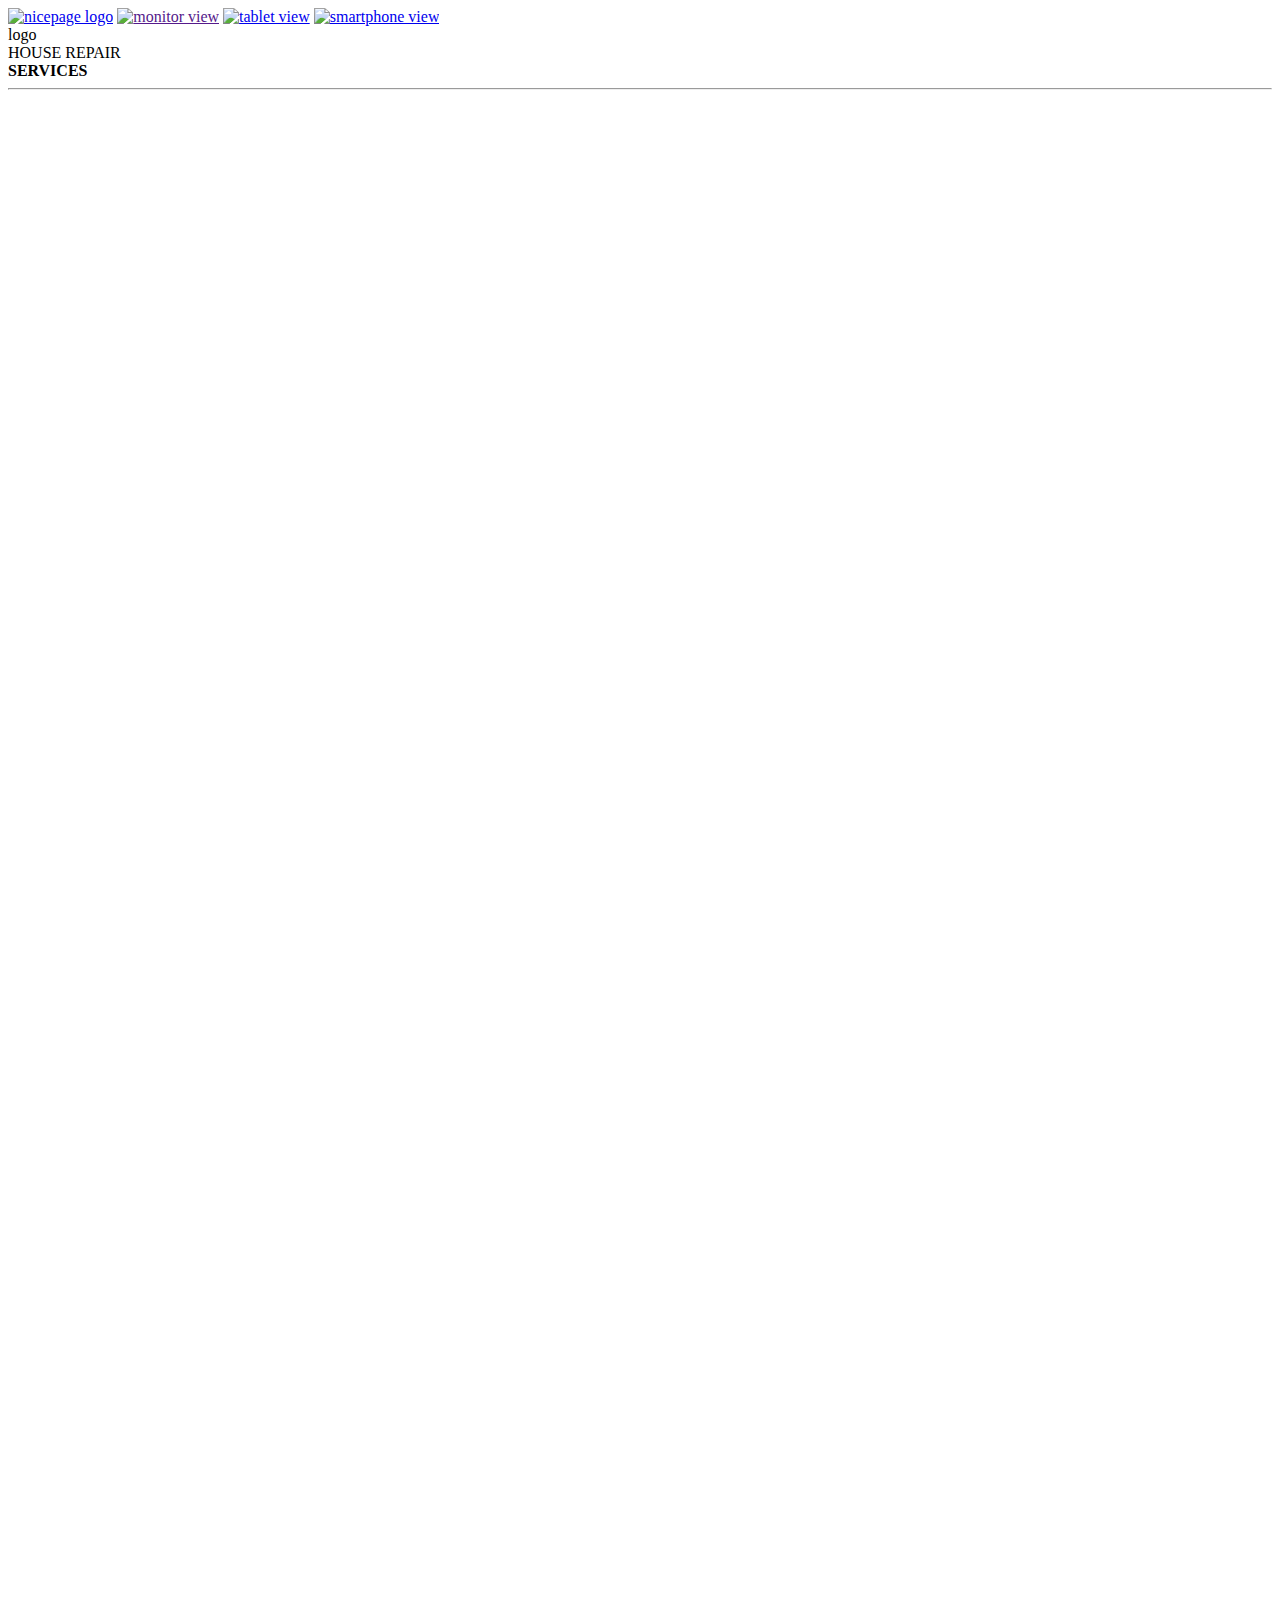
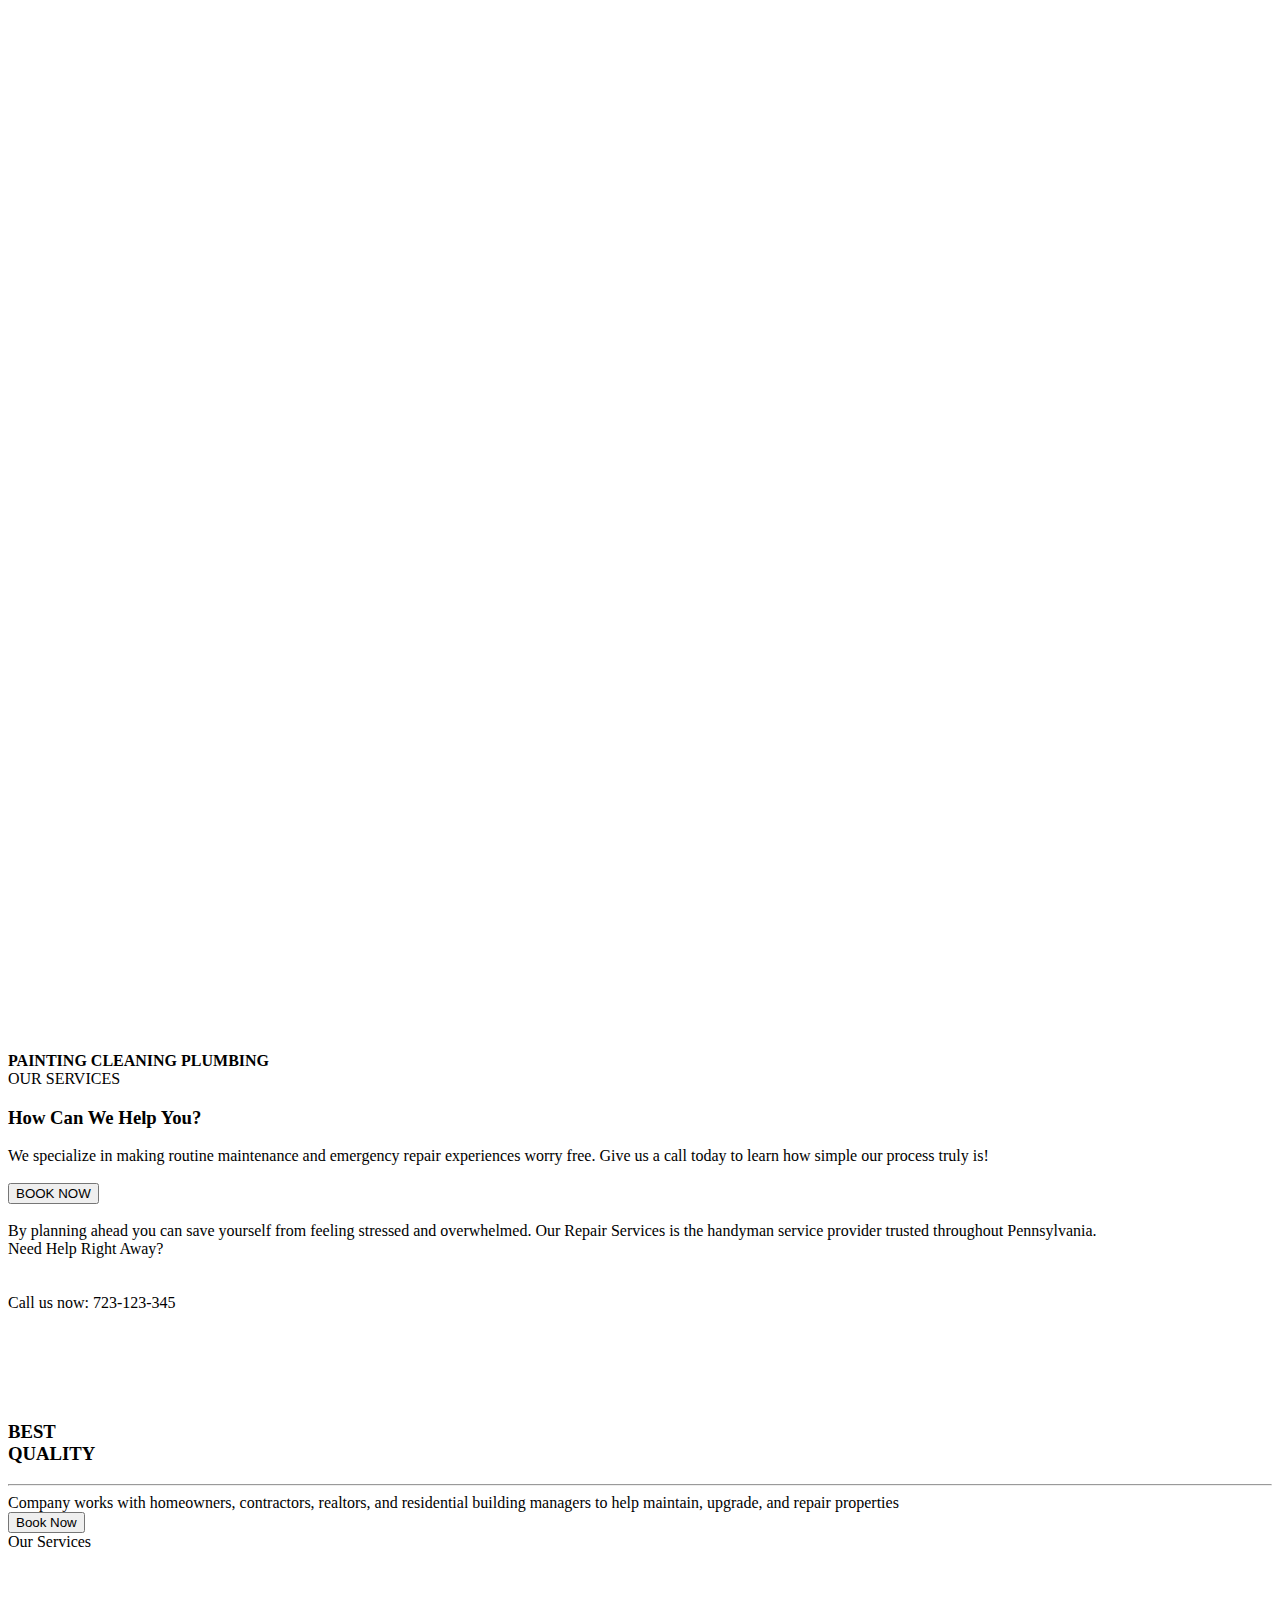
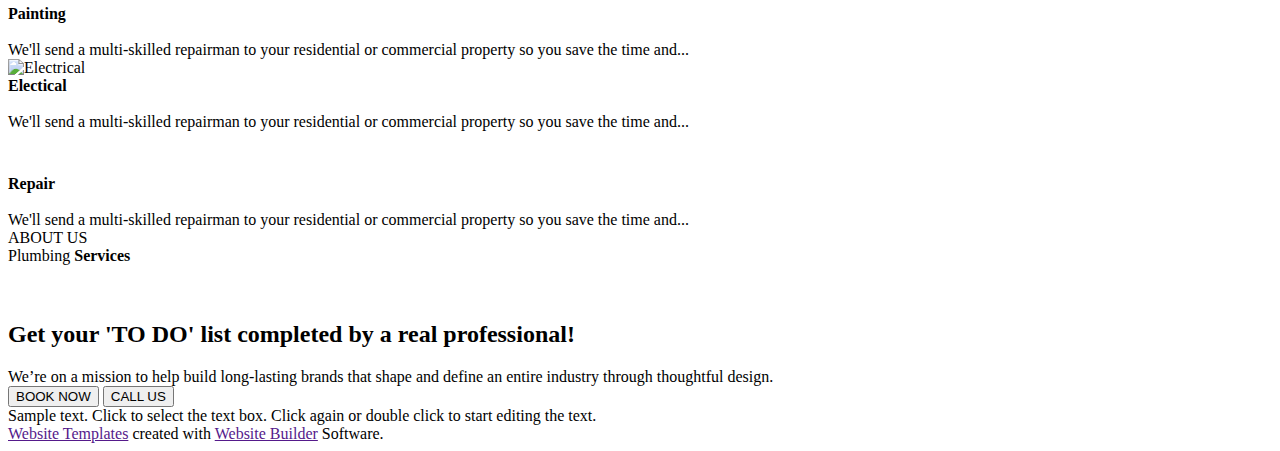
==== index.html @ 15982d1d "Add files via upload" ====
<!DOCTYPE html>
<html lang="en">
<head>
    <link rel="stylesheet" href="css.css">
    <link rel="shortcut icon" href="logo/nice.png" type="image/x-icon">
    <meta charset="UTF-8">
    <meta name="viewport" content="width=device-width, initial-scale=1.0">
    <title>House Repair and Construction</title>
</head>
<body>
    <div id="top">
        <a href="http://www.nicepage.com"><img id="logo" src="Logo/nicepage.png" alt="nicepage logo"></a>
        <span id="cont">
        
                <a class="img" href=""><img src="svg/monitor.svg" alt="monitor view"></a>
                <a class="img" href="index/index.html"><img src="svg/tablet.svg" alt="tablet view"></a>
                <a class="img" href="phone/index.html"><img src="svg/smartphone.svg" alt="smartphone view"></a>
        </span>

    </div>
    <div class="clear"></div>
    <div id="bodies">
        <div  id="thelogo">
            <span> logo</span>
            <a  id="nnn"  href=""><img src="svg/menu.svg" alt=""></a>
        </div>
        <div id="semi-top">
            <div id="help">
                <div id="brand">
                   <span id="letters">HOUSE REPAIR</span> <br> <b id="service">SERVICES</b>

                </div>
                <hr id="hr">
                <img class="none" src="tap.svg" alt="">
                <img class="none" src="bucket.svg" alt="">
                <img class="none" src="water.svg" alt="">

                <div id="words">
                    <b class="words">PAINTING</b>
                    <b class="words">CLEANING</b>
                    <b class="words">PLUMBING</b>
                </div>
            </div>
            
            
        </div>
        <div id="mid-way">
            <span id="serv">OUR SERVICES</span>
            <h3 id="h3">How Can We Help You?</h3>
    
            <div id="span">We specialize in making routine maintenance and emergency repair experiences worry free. Give us a call today to learn how simple our process truly is!</div>
            <br>
            <button>BOOK NOW</button>
    
        </div>
        <div id="middle">
            <div id="left">
                <img src="act/tapfix.jpg" class="opt" alt="">
                <div id="rubb">By planning ahead you can save yourself from feeling stressed and overwhelmed. Our Repair Services is the handyman service provider trusted throughout Pennsylvania.</div>
            </div>
            <div id="right">
                <span id="right1">Need Help Right Away?</span> <br> <br><br>
                <span id="right2">Call us now: 723-123-345 </span> <br><br><br><br>
                <img class="opt" src="act/pipes.jpg" alt="">
            </div>
        </div>
    </div>
    <div id="bottom-top">
        <img src="act/toolman.png" alt="">
        <div id="right-right">
            <h3 id="quality">BEST<br> QUALITY</h3>
        <hr id="hr2">
        <div id="company">Company works with homeowners, contractors, realtors, and residential building managers to help maintain, upgrade, and repair properties</div>
        <button>Book Now</button>
        </div>
    </div>
    <div id="almost">
        <div id="our">Our Services</div>
        <div id="rer">
            <div class="board">
                <img class="elec" src="painting.svg" alt="Paint-brush">
                <div>
                    <b>Painting</b>
                    <br><br>
                    <span>
                        We'll send a multi-skilled repairman to your residential or commercial property so you save the time and...</span>
                </div>

            </div>
            <div  class="board">
                <img class="elec" src="Electric.svg" alt="Electrical">
                <div>
                    <b>Electical</b> <br> <br>
                    <span>We'll send a multi-skilled repairman to your residential or commercial property so you save the time and...</span>
                </div>
            </div>
            <div  class="board">
                <img class="elec" src="repair.svg" alt="Repair">
                <div>
                    <b>Repair</b> <br><br>
                    <span>We'll send a multi-skilled repairman to your residential or commercial property so you save the time and...</span>
                </div>
            </div>

        </div>
    </div>
    <div id="very-close">
        <div id="inside">
            <div id="lefte">
                <div id="first">ABOUT US</div>
                <div id="second">Plumbing <b>Services</b></div>
            </div>
    
            <div>
                <img class="imager" src="act/look.jpg" alt="">
                <img class="imager" src="act/cap.jpg" alt=""> <br>
                <img class="imager" src="act/tapfix.jpg" alt="">
                <img class="imager" src="act/fixing.jpg" alt="">
    
            </div>
        </div>
    </div>
    <div id="theend">
        <h2>
            Get your 'TO DO' list completed by a real professional!
        </h2>
        <div id="ttt">
            We’re on a mission to help build long-lasting brands that shape and define an entire industry through thoughtful design.
        </div>
        <div>
            <button>BOOK NOW</button>
            <button id="newbut">CALL US</button>
        </div>
    </div>
    <div id="last">
        <div id="end">
            <div id="lop">Sample text. Click to select the text box. Click again or double click to start editing the text.</div>
            <div><a href="">Website Templates</a> created with <a href="">Website Builder</a> Software.</div>
        </div>
    </div>
</body>
</html>
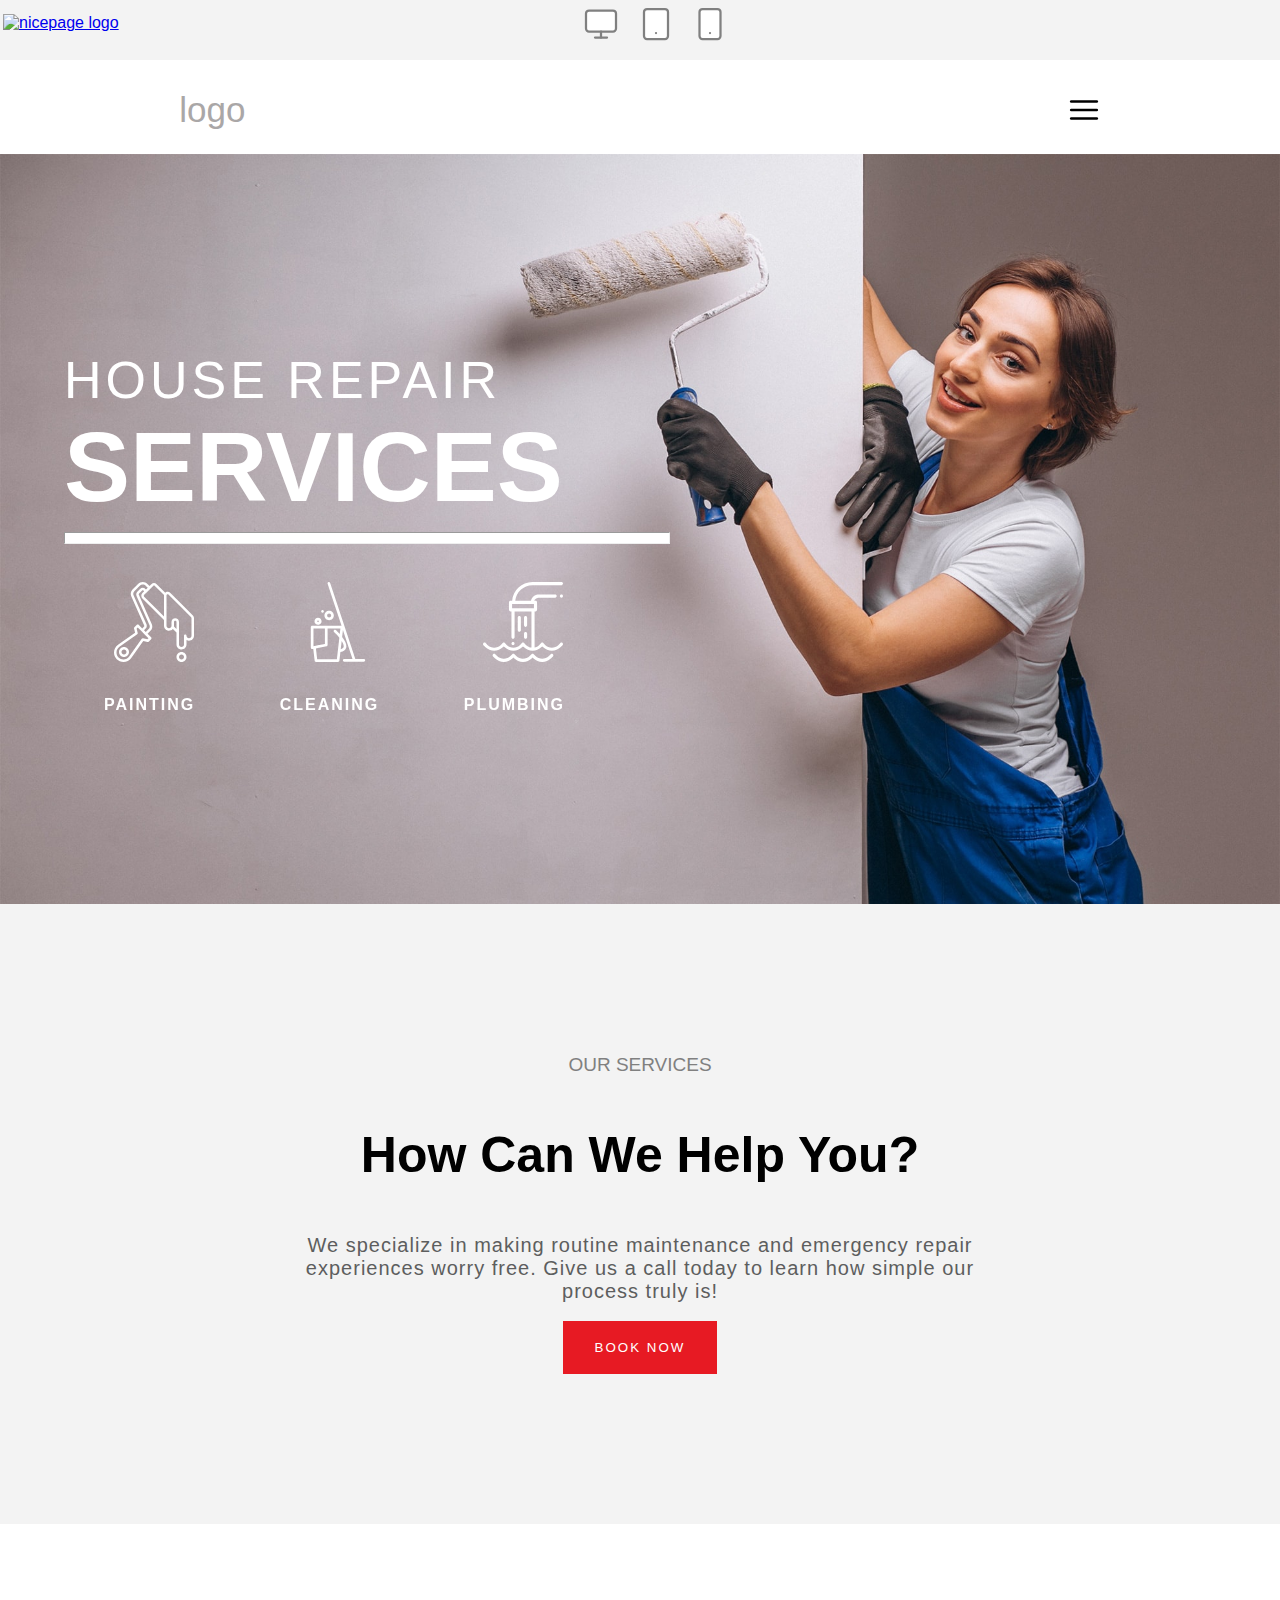
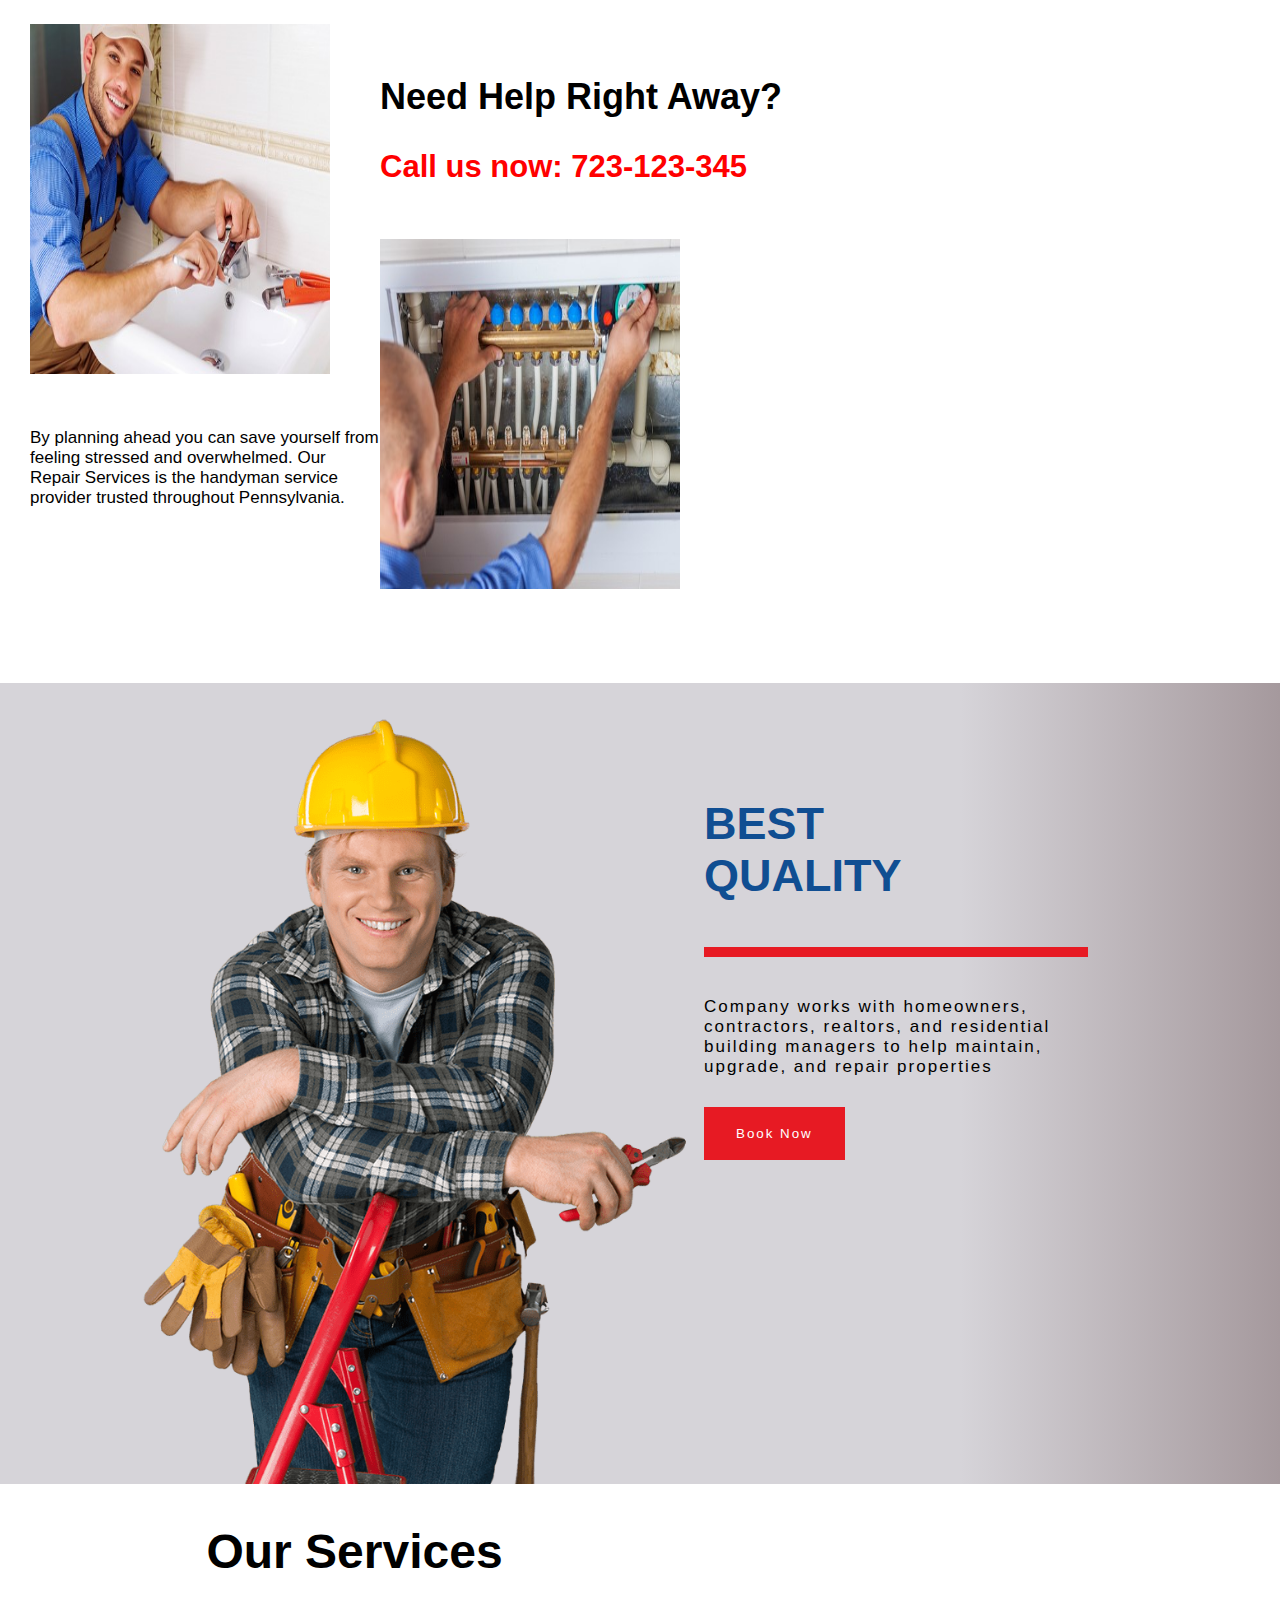
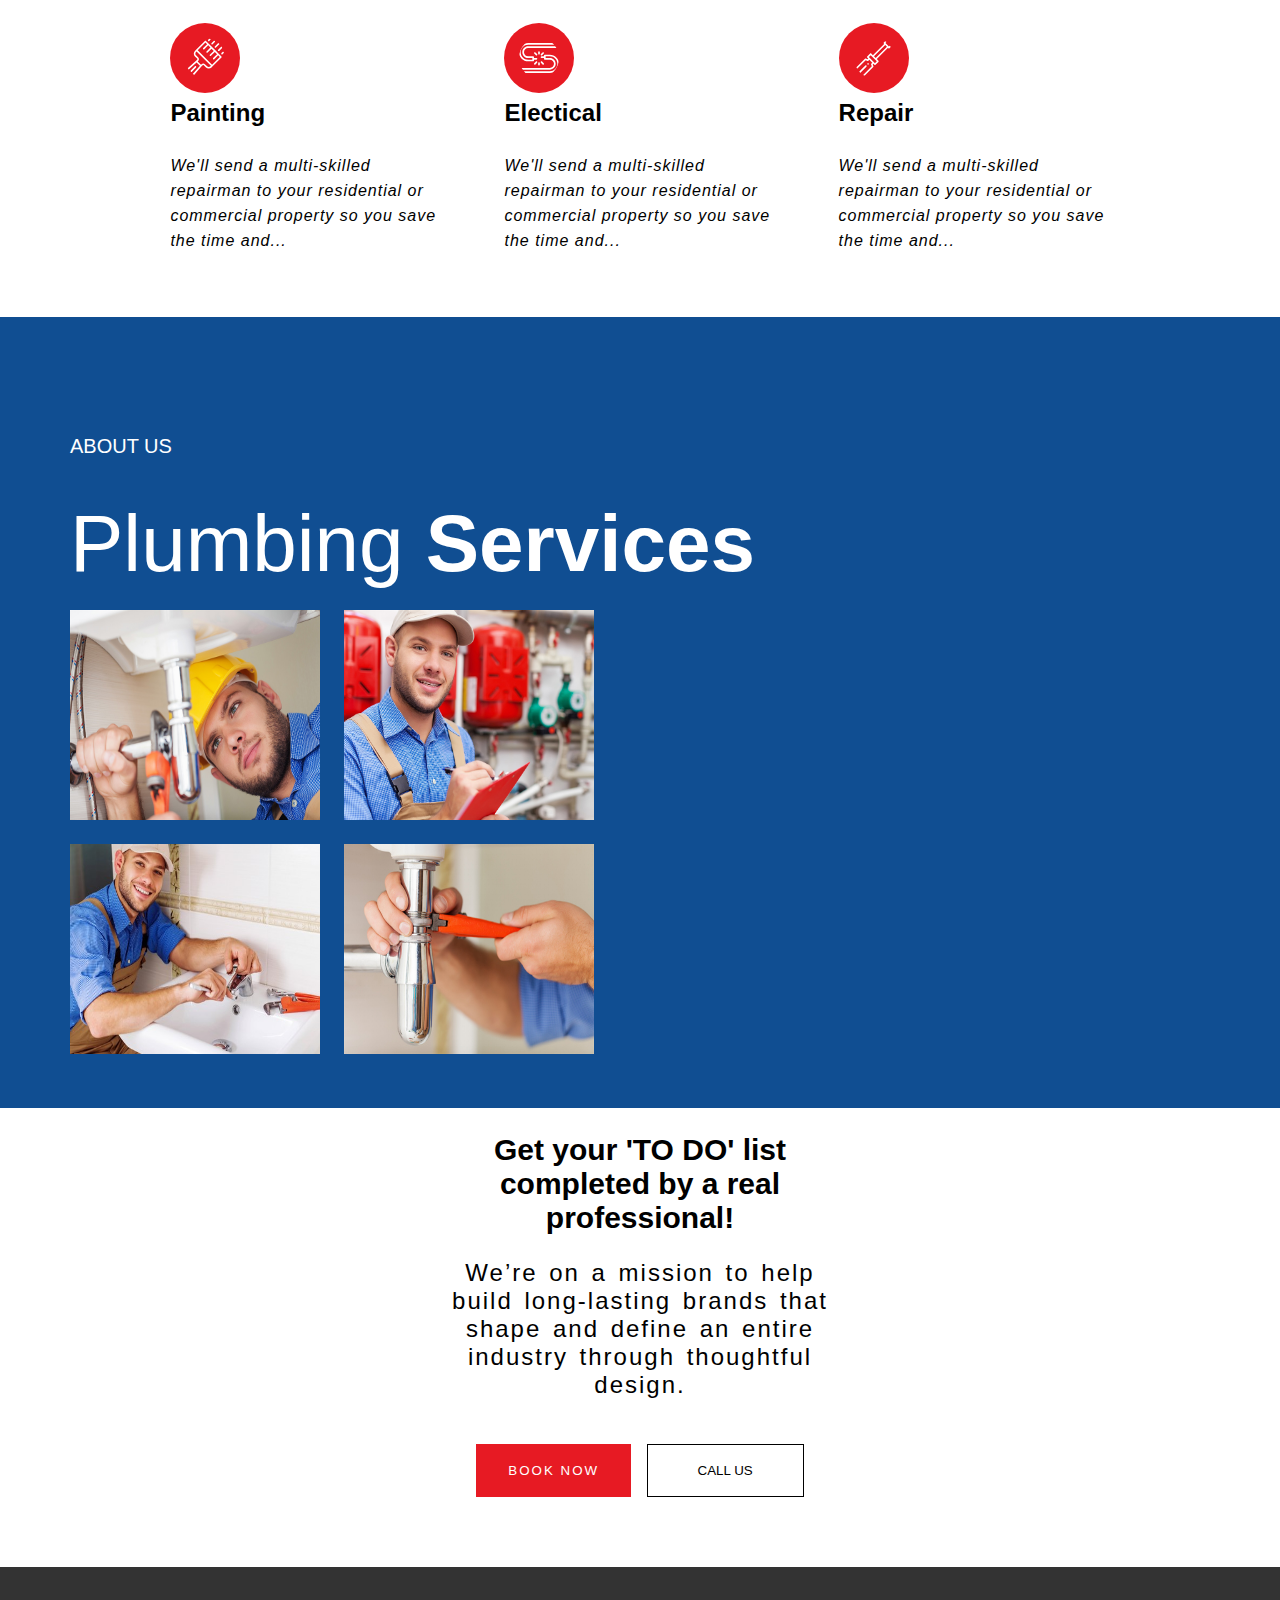
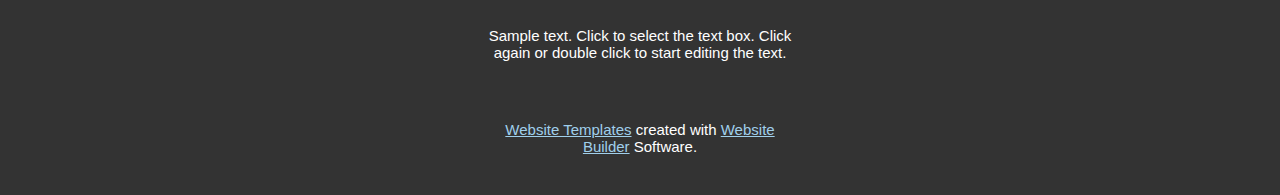
==== commit d6011d88: "Update index.html" ====
--- a/index.html
+++ b/index.html
@@ -88,7 +88,7 @@
 
             </div>
             <div  class="board">
-                <img class="elec" src="Electric.svg" alt="Electrical">
+                <img class="elec" src="electric.svg" alt="Electrical">
                 <div>
                     <b>Electical</b> <br> <br>
                     <span>We'll send a multi-skilled repairman to your residential or commercial property so you save the time and...</span>
@@ -139,4 +139,4 @@
         </div>
     </div>
 </body>
-</html>+</html>
--- a/css.css
+++ b/css.css
@@ -0,0 +1,413 @@
+
+body{
+    min-width: 400px;
+    margin: auto;
+    position: absolute;
+   width: 100%;
+   font-family: Arial, Helvetica, sans-serif;
+
+
+}
+#top{
+    box-sizing: border-box;
+    position: fixed;
+    height: 60px;
+    width: 100%;
+    padding: 6px 3px;
+    background-color: rgb(243, 243, 243);
+}
+.img{
+    
+    padding-left: 7px;
+    padding-right: 7px;
+
+
+}
+.img:hover{
+    padding: 25px 7px 5px 7px;
+    background-color: rgb(155, 182, 226);
+}
+#top span{
+    float: right;;
+    width: 55%;
+    
+}
+#logo{
+    width: 130px;
+    padding-top: 8px;
+    box-sizing: border-box;
+    margin: 0px;
+}
+.clear{
+    clear: both;
+}
+#bodies{
+    margin-top: 80px;
+
+}
+#thelogo{
+    font-size: 35px;
+    color: rgb(170, 167, 167);
+    font-family: sans-serif;
+    padding: 10px 14%;
+    padding-bottom: 24px;
+    box-sizing: border-box;
+    width: 100%;
+}
+#nnn{
+    float: right;
+
+}
+#help{
+    position: absolute;
+    top: 350px;
+}
+
+#semi-top{
+    background-image: url("act/hero-bg.jpg");
+    width: 100%;
+    height: 750px;
+    background-size: cover;
+    padding-left: 5%;
+    
+    box-sizing: border-box;
+
+
+}
+#hr{
+    width: 110%;
+    background-color: white;
+    height: 10px;
+}
+#brand{
+    color: white;
+    font-size: 52px;
+    
+
+}
+.none{
+    width: 80px;
+    border: white;
+    padding: 30px 50px ;
+    
+}
+#letters{
+    letter-spacing: 4px;
+    font-weight: 300;
+}
+#service{
+    font-size: 99px;
+    font-weight: 800;
+}
+.words{
+    padding: 10px 40px ;
+    color: white;
+    letter-spacing: 2px;
+    font-family: 'Lucida Sans', 'Lucida Sans Regular', 'Lucida Grande', 'Lucida Sans Unicode', Geneva, Verdana, sans-serif;
+}
+#mid-way{
+    padding-top: 150px;
+    padding-bottom: 150px;
+
+    margin: 0px;
+    text-align: center;
+    background-color: rgb(243, 243, 243);
+
+}
+button{
+    color: white;
+    padding: 19px 32px;
+    border: none;
+    background-color: rgb(231,26,35);
+    letter-spacing: 2px;
+}
+#serv{
+    color: grey;
+    font-size: 19px;
+
+}
+#h3{
+    font-size: 50px;
+}
+#span{
+    font-size: 20px;
+    padding: 0px 22%;
+    color: rgb(93, 94, 94);
+    letter-spacing: 1px;
+
+}
+.opt{
+    width: 90%;
+    height: 350px;
+}
+
+#middle{
+    display: flex;
+    width: 60%;
+    margin: auto;
+    padding-top: 70px;
+    padding-bottom: 15px;
+}
+#left div{
+    width: 350px;
+    padding: 50px 0px 130px 0px;
+    font-size: 17px;
+    
+
+}
+#right{
+    padding-top: 60px;
+    
+
+}
+#right1{
+    font-size: 36px;
+    line-height: 25px;
+    font-weight: bold;
+}
+#right2{
+    color: red;
+    font-size: 31px;
+    font-weight: bolder;
+}
+#bottom-top{
+    display: flex;
+    background: linear-gradient(90deg, rgb(214,212,217), rgb(214,212,217), rgb(214,212,217), rgb(214,212,217), rgb(165,153,157));
+
+
+}
+#bottom-top img{
+    width: 45%;
+    padding-left: 10%;
+}
+#quality{
+    font-size: 45px;
+    font-weight: 900;
+    font-family: 'Gill Sans', 'Gill Sans MT', Calibri, 'Trebuchet MS', sans-serif;
+    color: rgb(16,78,146);
+}
+#hr2{
+    width: 100%;
+    margin-left: 0px;
+    height: 10px;
+    border: none;
+    background-color: rgb(231,26,35);
+    margin-bottom: 40px;
+}
+#company{
+    letter-spacing: 2px;
+    font-size: 17px;
+    font-weight: 100;
+    margin-bottom: 30px;
+}
+#right-right{
+    padding-top: 70px;
+    width: 30%;
+}
+.elec{
+    background-color: rgb(231,26,35);
+    width: 70px;
+    padding: 15px;
+    border-radius: 40px;
+    box-sizing: border-box;
+    
+}
+.board{
+    font-style: italic;
+    line-height: 25px;
+    width: 30%;
+    padding: 4px;
+    padding-right: 60px;
+    letter-spacing: 1px;
+    box-sizing: border-box;
+
+}
+#rer{
+    display: flex;
+}
+#almost{
+    padding-left: 13%;
+    padding-bottom: 60px;
+}
+#our{
+    padding: 40px;
+    font-weight: 700;
+    font-size: 48px;
+}
+.board b{
+    font-size: 24px;
+    font-style: normal;
+    letter-spacing: normal;
+}
+#very-close{
+    background-color: rgb(16,78,146);
+    padding: 60px 0px;
+}
+#inside{
+    display: flex;
+    width: 60%;
+    margin: auto;
+  
+}
+.imager{
+    padding-top: 20px;
+    padding-right: 20px;
+    width: 16%;
+    height: 210px;
+    min-width: 250px;
+}
+#lefte{
+    padding-top: 180px;
+    color: white;
+    padding-right: 70px;
+}
+#first{
+    font-size: 20px;
+    margin-bottom: 40px;
+}
+#second{
+    font-size: 80px;
+}
+#newbut{
+    background-color: white;
+    color: black;
+    padding: 18px 50px; 
+    border: 1px solid black;
+    letter-spacing: normal;
+    margin-left: 11px;
+
+}
+#theend{
+    width: 30%;
+    margin: auto;
+    text-align: center;
+    padding-bottom: 70px;
+}
+
+#theend h2{
+    font-size: 30px;
+}
+#ttt{
+    word-spacing: 3px;
+    font-size: 24px;
+    letter-spacing: 2px;
+    padding-bottom: 45px;
+
+}
+#end{
+    padding-top: 60px;
+    padding-bottom: 40px;
+    width: 25%;
+    font-size: 15px;
+    margin: auto;
+    text-align: center;
+    color: white;
+}
+#lop{
+    padding-bottom: 60px;
+}
+#last{
+    background-color: rgb(51,51,51);
+
+}
+#last a{
+    color: rgb(160,207,235);
+}
+@media(max-width:1600px){
+    #very-close{
+        background-color: rgb(16,78,146);
+        padding: 50px 70px;
+    }
+    #inside{
+        
+        display: initial;
+        width: 100%;
+        margin-left: 30px;
+      
+    }
+    .imager{
+        padding-top: 20px;
+        padding-right: 20px;
+        width: 16%;
+        height: 210px;
+        min-width: 250px;
+    }
+    #lefte{
+        padding-top: 50px;
+        color: white;
+        padding-right: 70px;
+        display: block;
+    }
+    #first{
+        font-size: 20px;
+        margin-bottom: 40px;
+    }
+    #second{
+        font-size: 80px;
+    }
+    .opt{
+        width: 300px
+        
+    }
+    #middle{
+        margin: 30px;
+    }
+    
+}
+@media(max-width:900px){
+    #semi-top{
+        background-size: contain;
+        background-repeat: no-repeat;
+        margin-bottom: 0px;
+        padding-bottom: 0px;
+        width: 100%;
+        height: 600px;
+}
+#hr{
+    display: none;
+    
+}
+button{
+    margin-bottom: 20px;
+    padding: 19px 17px;
+
+}
+.none{
+    display: none;
+}
+#letters{
+    font-size: 28px;
+}
+#service{
+    font-size: 24px;
+}
+.opt{
+    width: 220px;
+    height: 200px;
+    
+}
+#left{
+    width: 10%;
+}
+#right{
+    margin-top: 300px;
+}
+#newbut{
+    background-color: white;
+    color: black;
+    padding: 16px 25px; 
+    border: 1px solid black;
+    letter-spacing: normal;
+    margin-left: 11px;
+
+}
+#end{
+    padding-top: 60px;
+    padding-bottom: 40px;
+    width: 55%;
+    font-size: 15px;
+    margin: auto;
+    text-align: center;
+    color: white;
+}
+}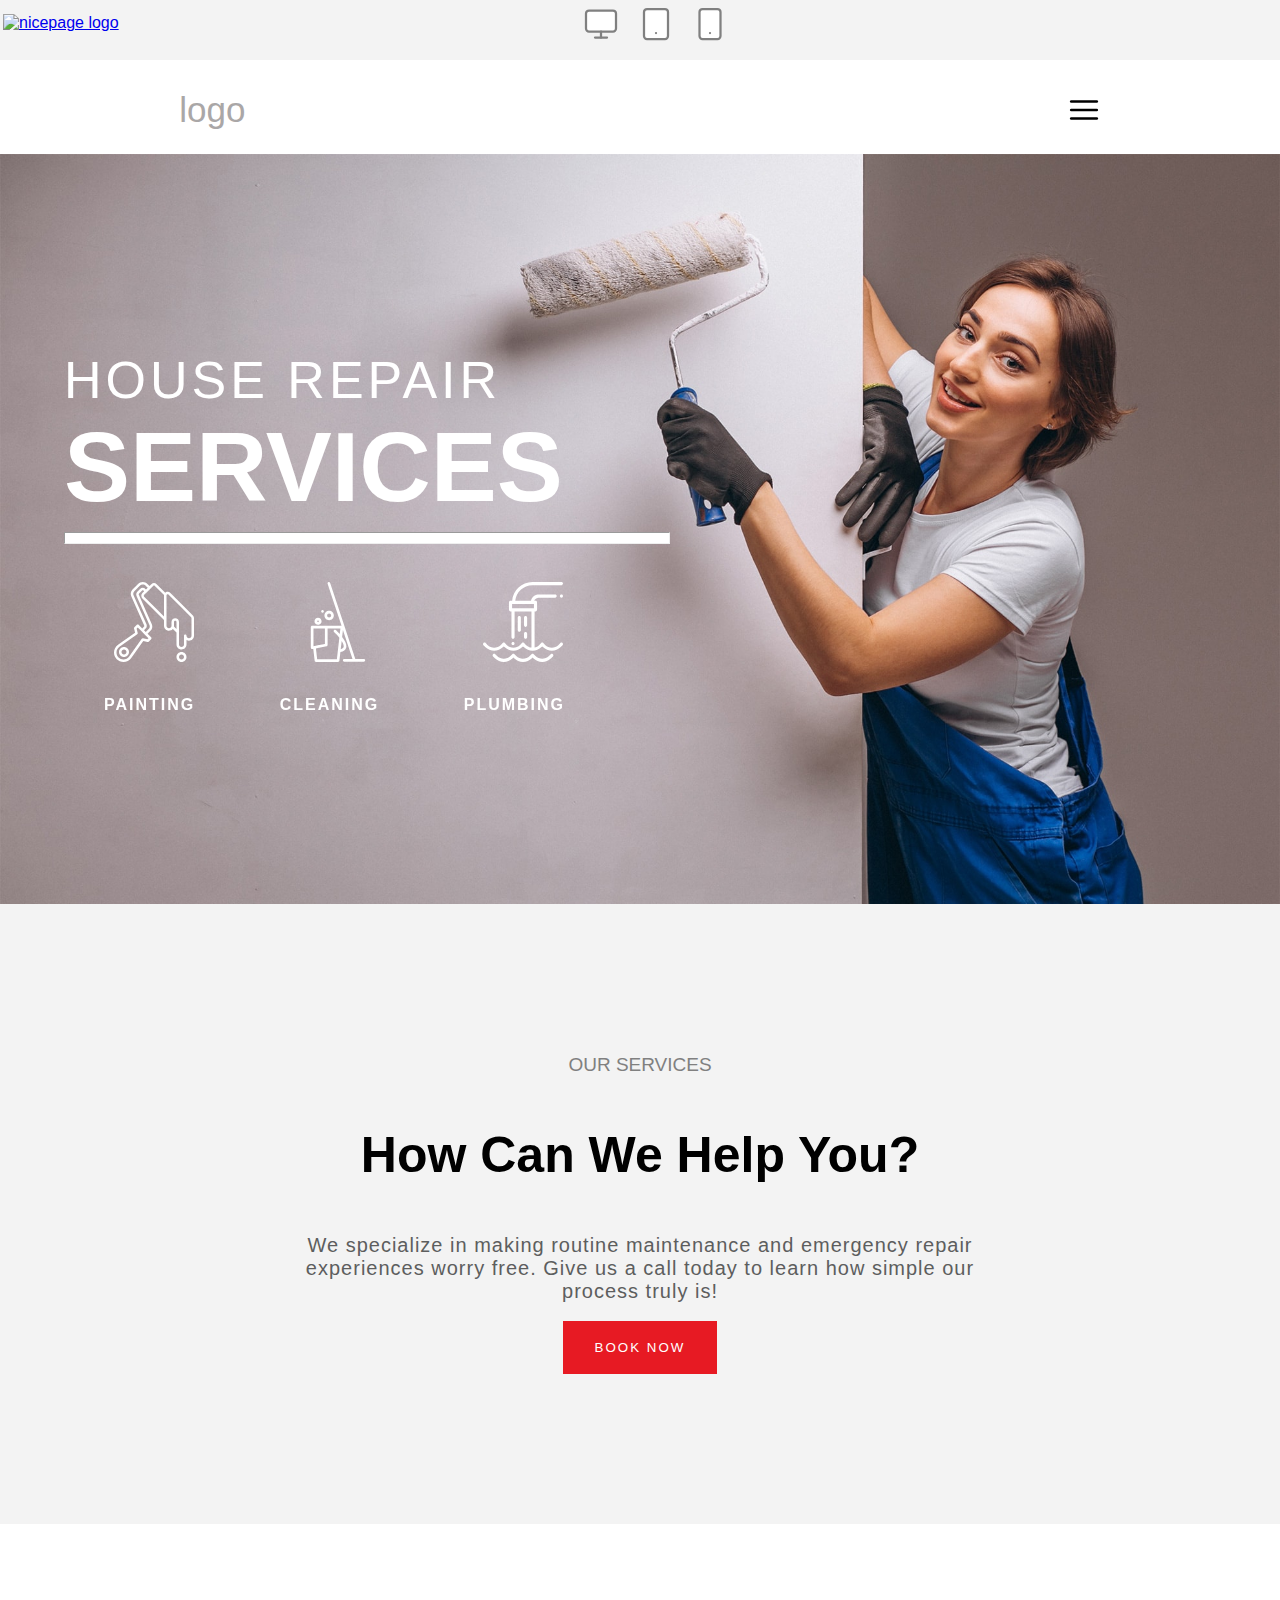
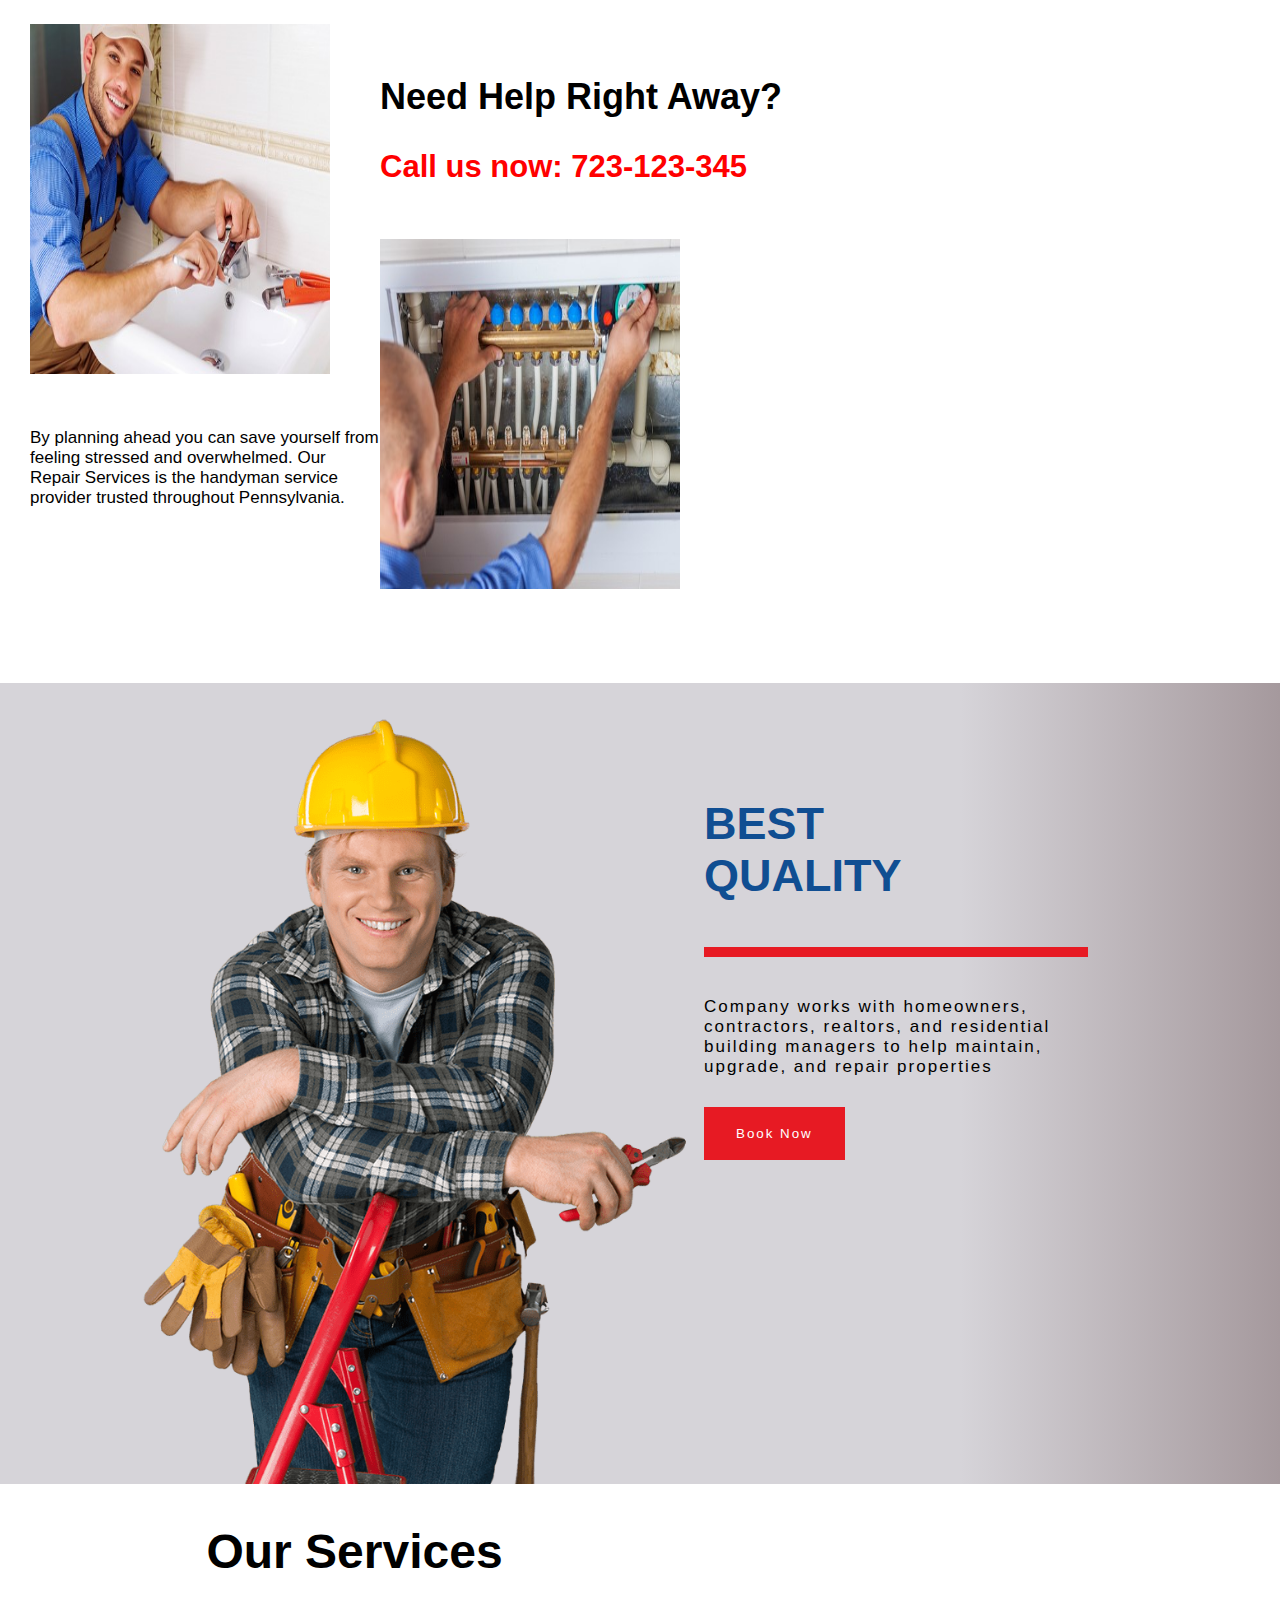
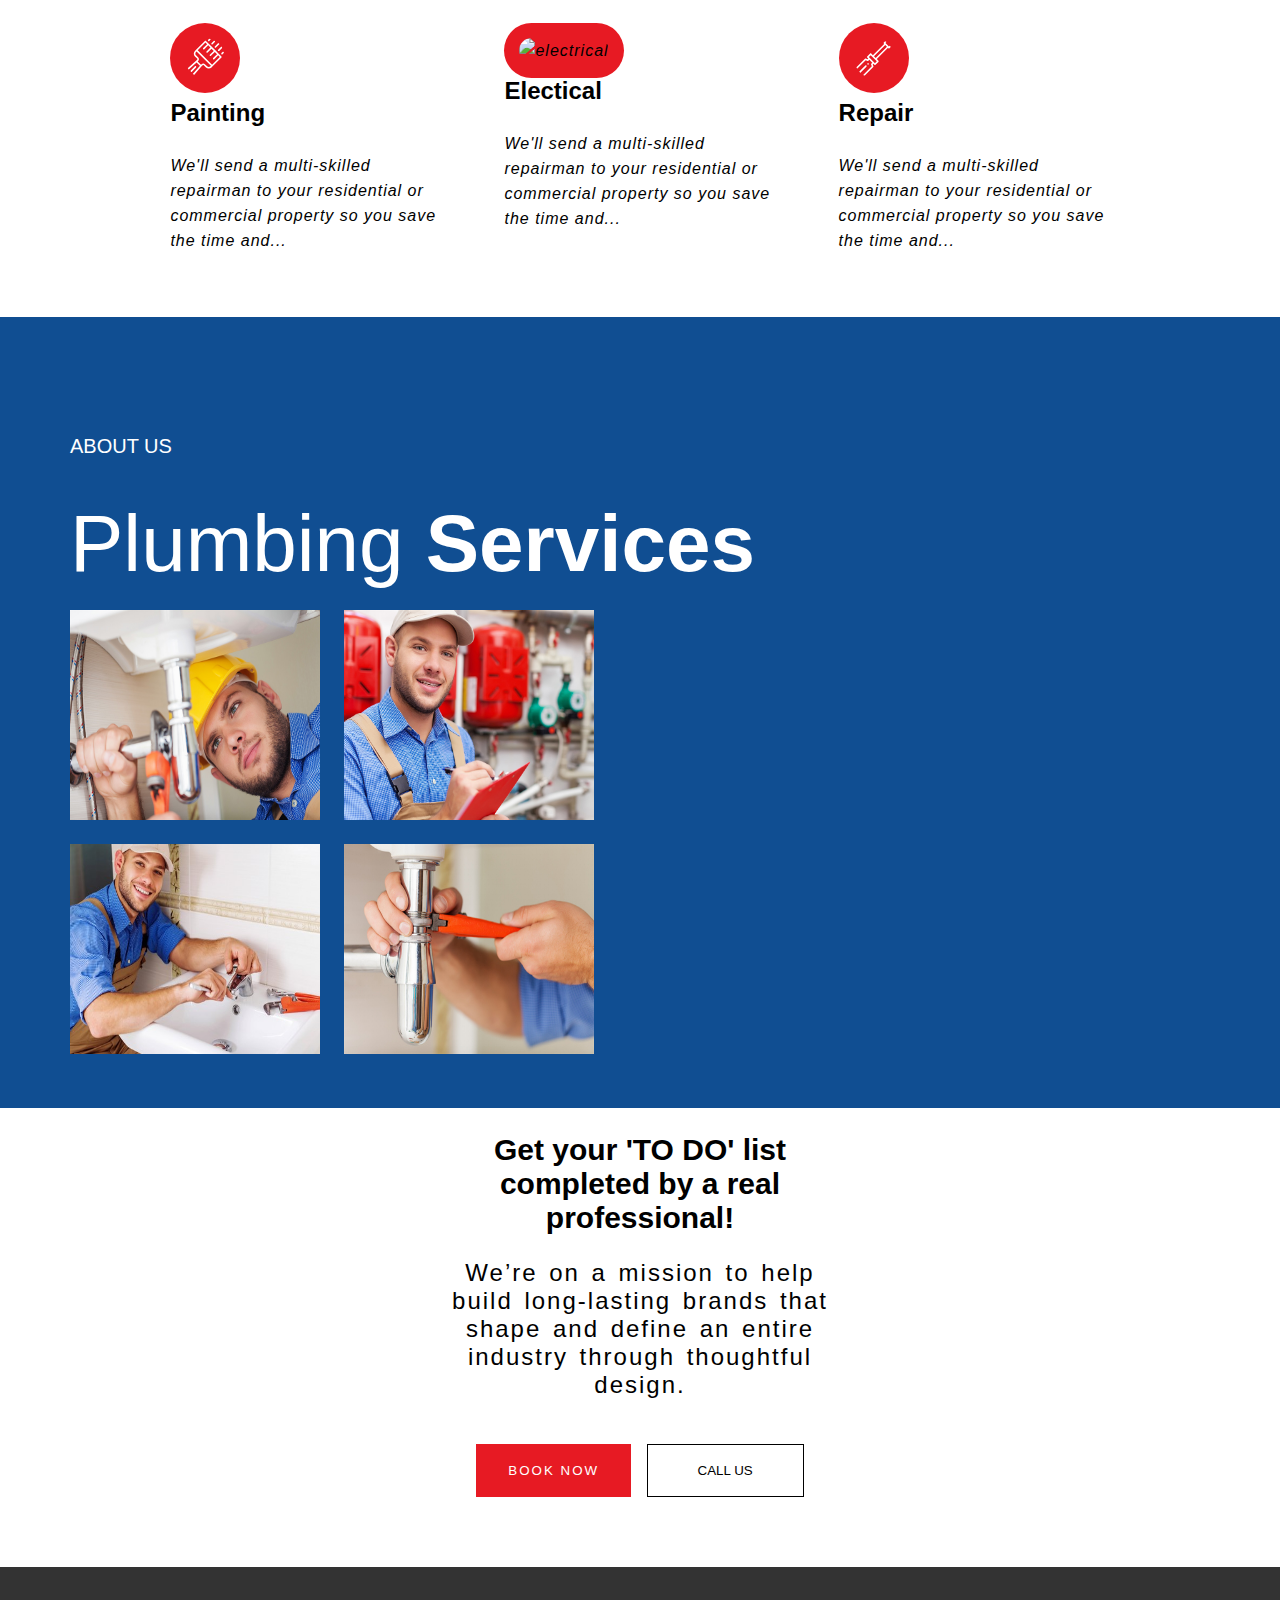
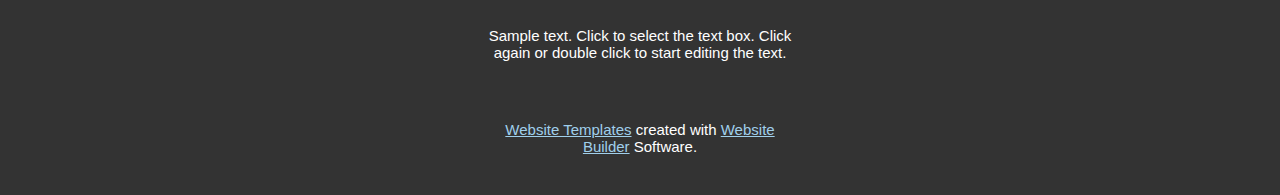
==== commit 27612d27: "Update index.html" ====
--- a/index.html
+++ b/index.html
@@ -88,7 +88,7 @@
 
             </div>
             <div  class="board">
-                <img class="elec" src="electric.svg" alt="Electrical">
+                <img class="elec" src="tric.svg" alt="electrical">
                 <div>
                     <b>Electical</b> <br> <br>
                     <span>We'll send a multi-skilled repairman to your residential or commercial property so you save the time and...</span>
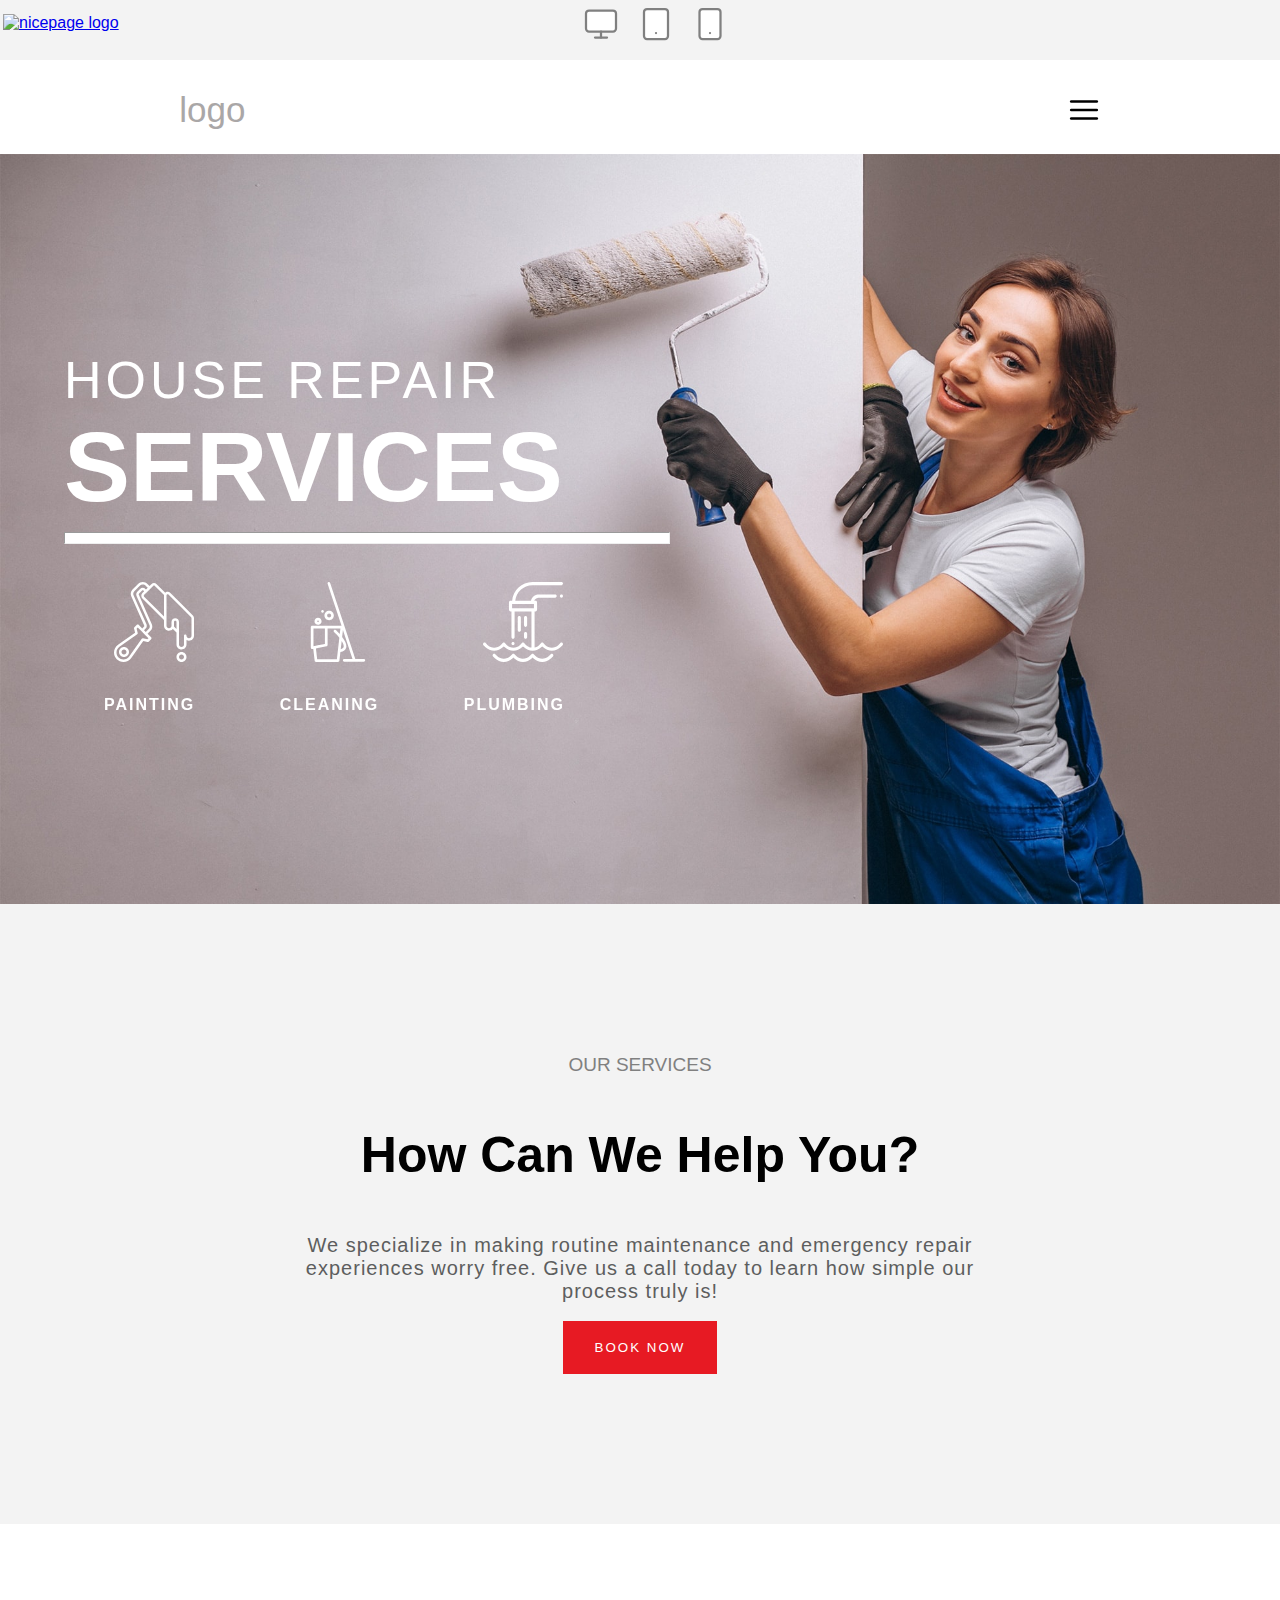
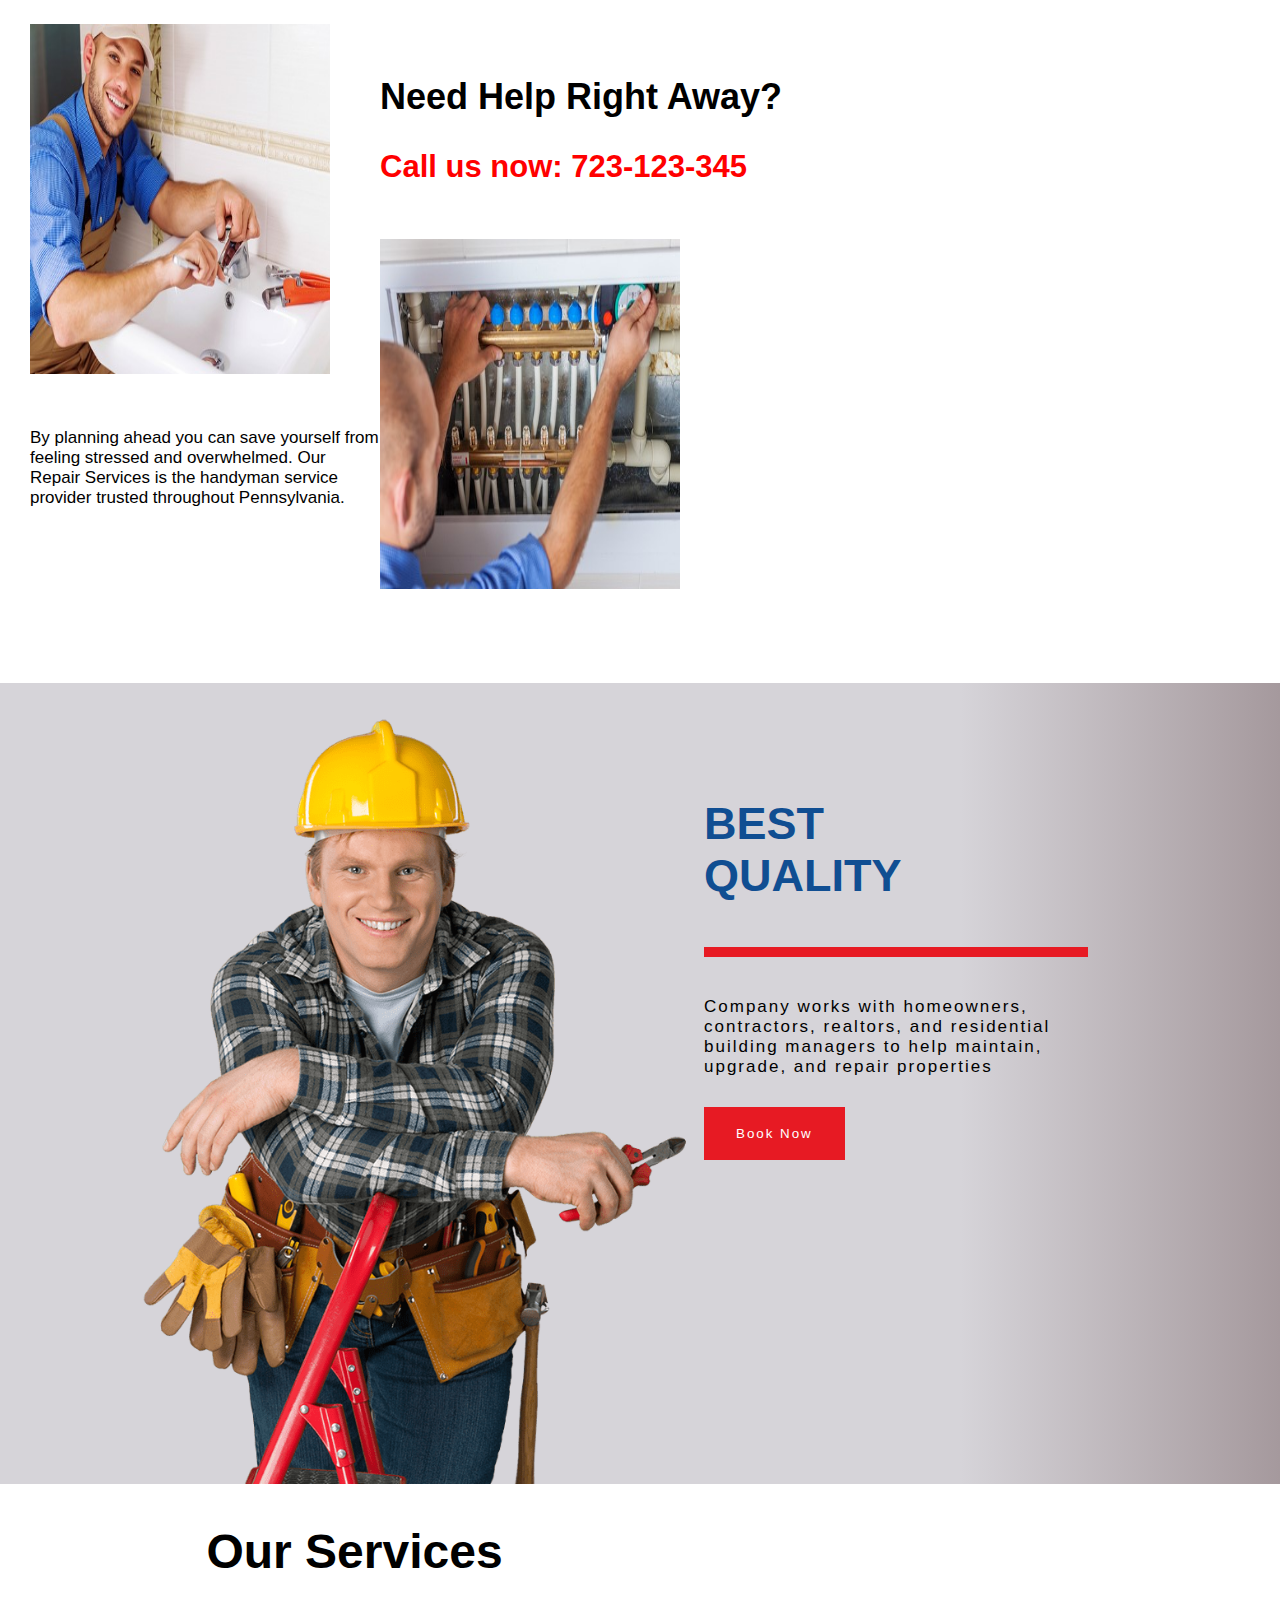
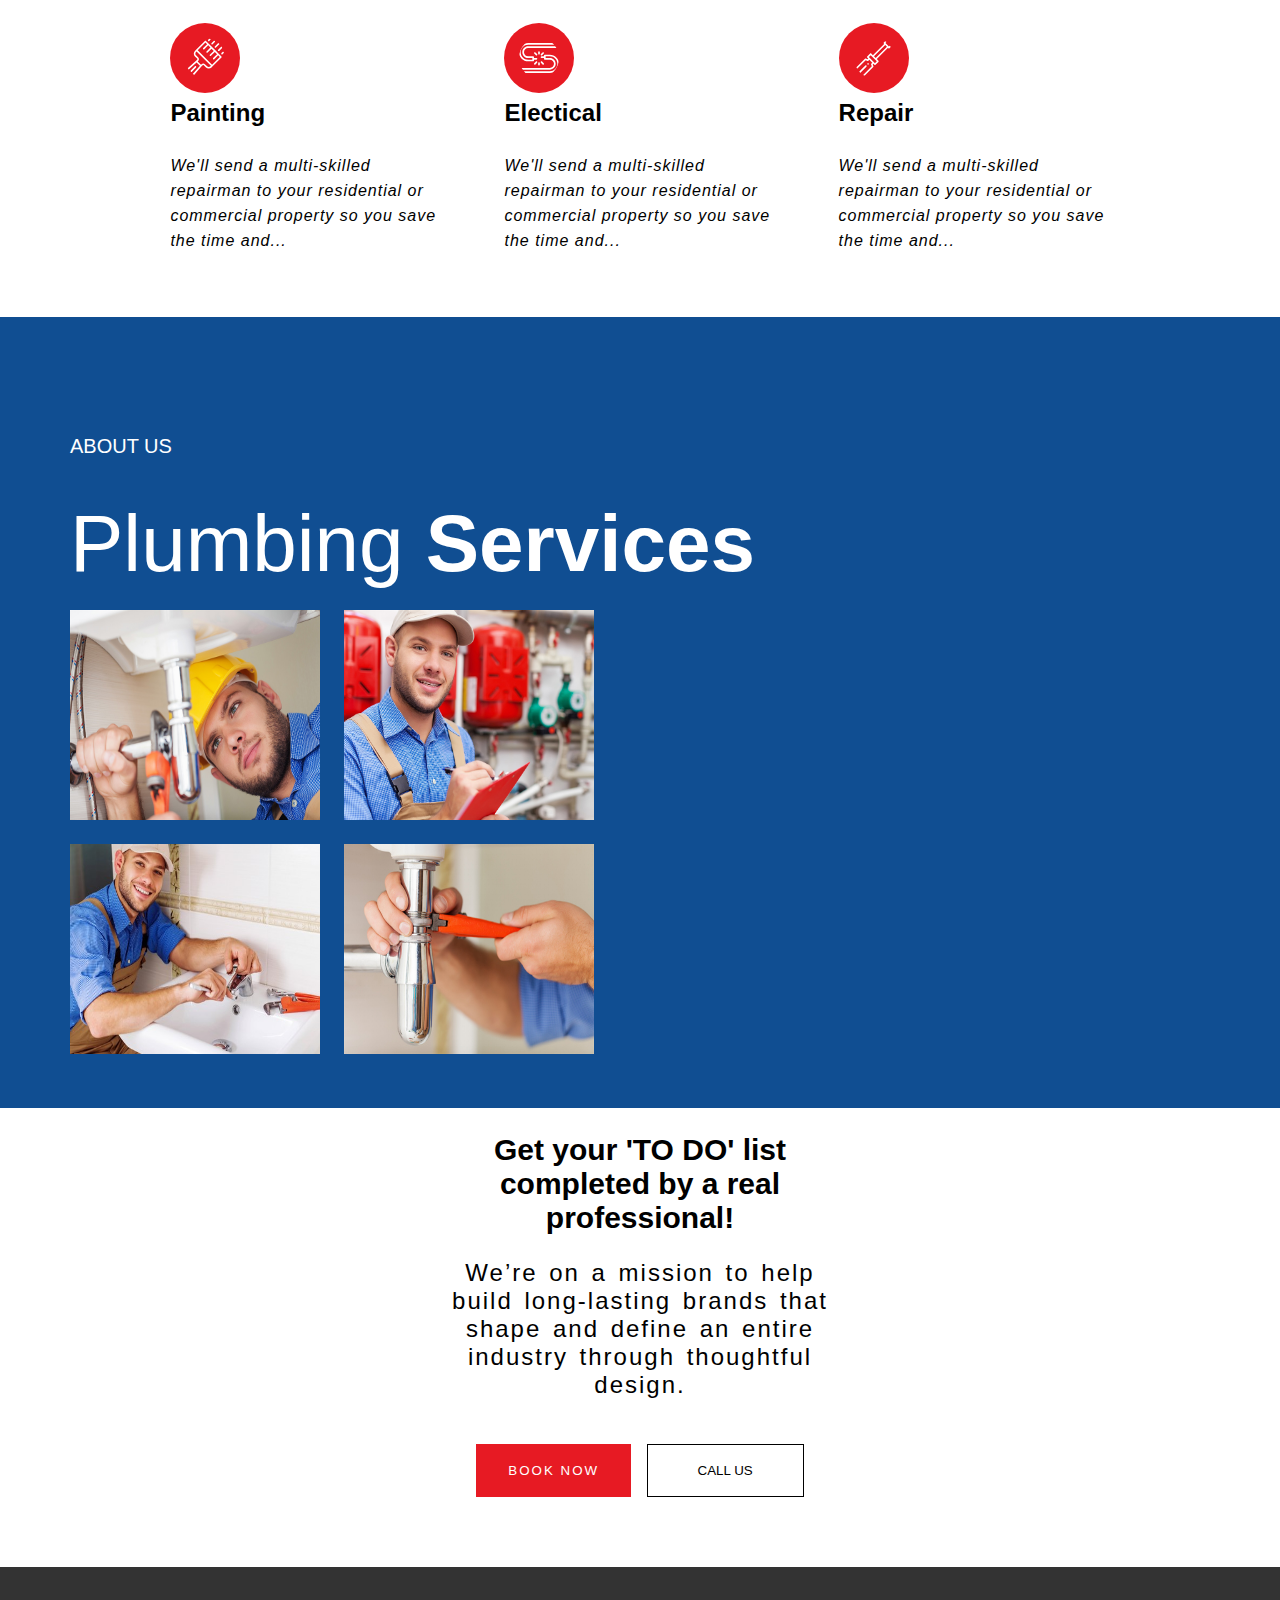
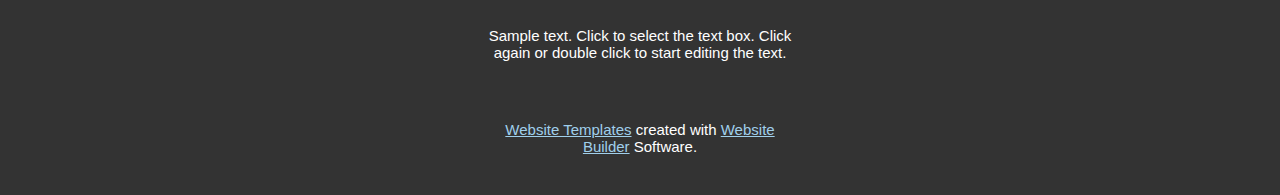
==== commit e113e7bc: "Update index.html" ====
--- a/index.html
+++ b/index.html
@@ -88,7 +88,7 @@
 
             </div>
             <div  class="board">
-                <img class="elec" src="tric.svg" alt="electrical">
+                <img class="elec" src="electric.svg" alt="electrical">
                 <div>
                     <b>Electical</b> <br> <br>
                     <span>We'll send a multi-skilled repairman to your residential or commercial property so you save the time and...</span>
